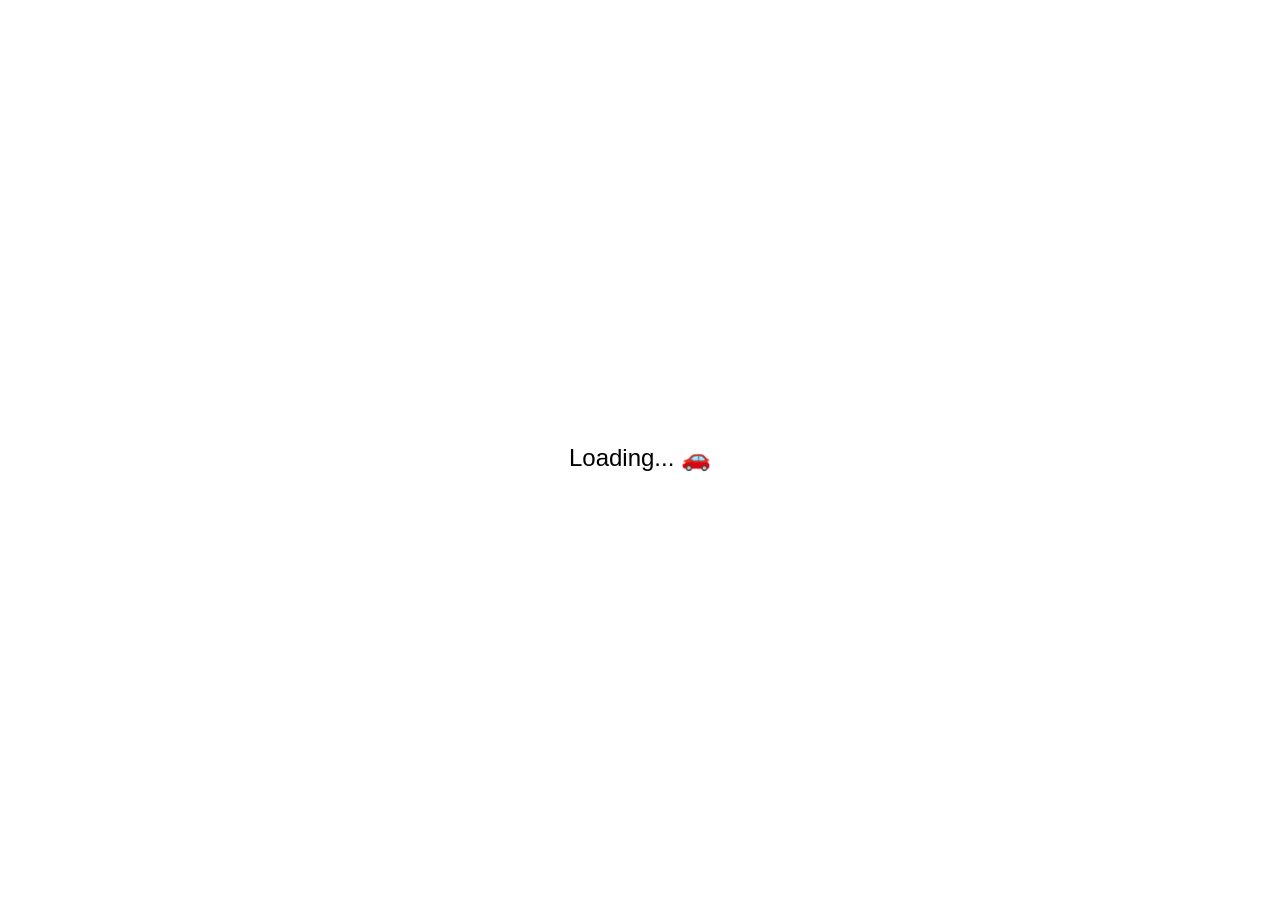
==== index.html @ 92622041 "Create index.html" ====
<!DOCTYPE html>
<html lang="en">
<head>
  <meta charset="UTF-8" />
  <meta name="viewport" content="width=device-width, initial-scale=1.0" />
  <title>Don't Crash! 🚗</title>
  <link rel="stylesheet" href="css/style.css" />
  <link rel="icon" type="image/svg+xml" href="data:image/svg+xml,<svg xmlns='http://www.w3.org/2000/svg' viewBox='0 0 100 100'><text y='.9em' font-size='90'>🚗</text></svg>" />
</head>
<body>
  <div id="app">
    <div style="display:flex;align-items:center;justify-content:center;height:100vh;font-family:sans-serif;font-size:1.5rem;">
      Loading... 🚗
    </div>
  </div>

  <!-- Load order matters: data → game → screens → main -->
  <script src="js/data.js"></script>
  <script src="js/game.js"></script>
  <script src="js/screens.js"></script>
  <script src="js/main.js"></script>
</body>
</html>
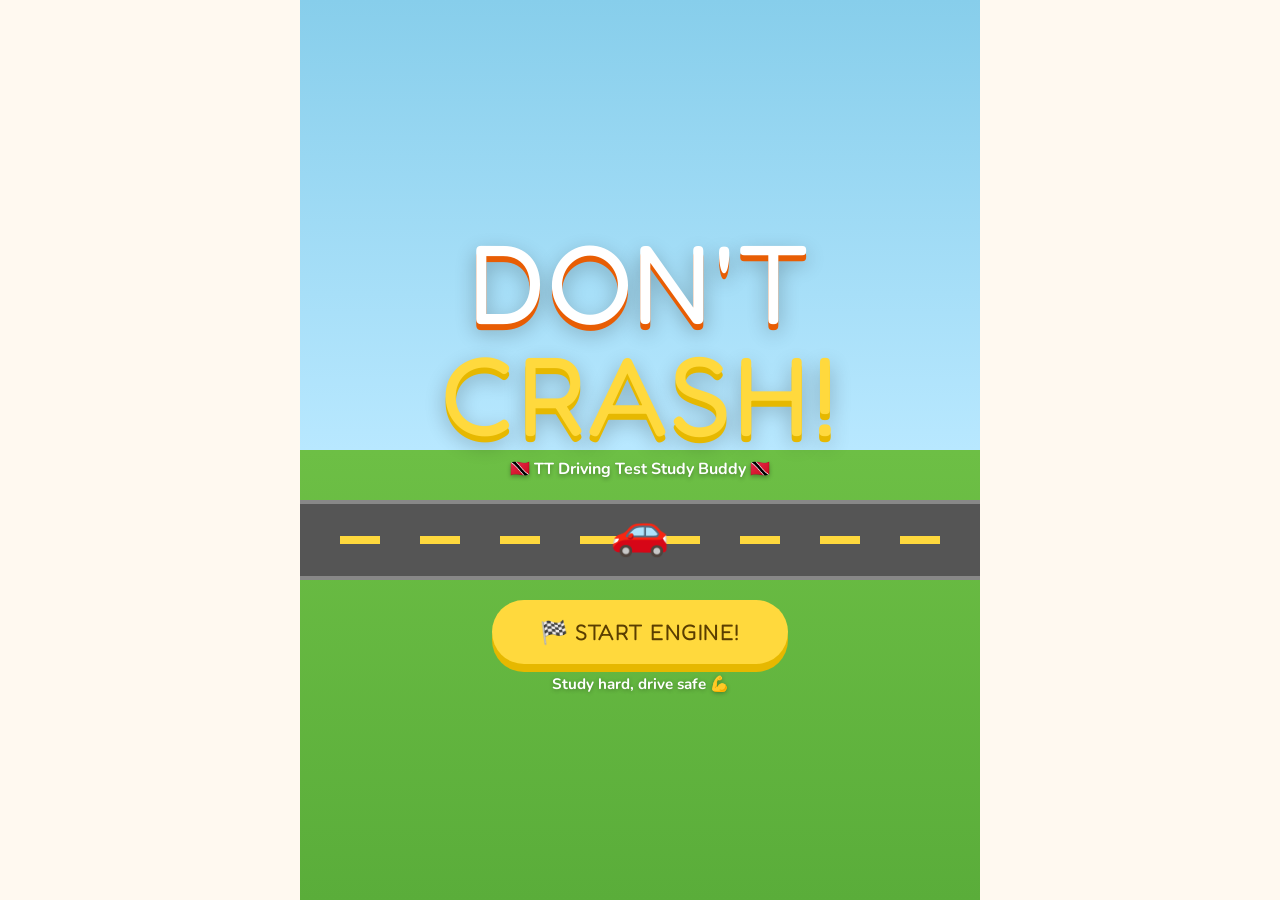
==== commit 06917568: "Update index.html" ====
--- a/index.html
+++ b/index.html
@@ -14,8 +14,9 @@
     </div>
   </div>
 
-  <!-- Load order matters: data → game → screens → main -->
+  <!-- Load order matters: data → sign_images → game → screens → main -->
   <script src="js/data.js"></script>
+  <script src="js/sign_images.js"></script>
   <script src="js/game.js"></script>
   <script src="js/screens.js"></script>
   <script src="js/main.js"></script>
--- a/css/style.css
+++ b/css/style.css
@@ -0,0 +1,806 @@
+/* ============================================================
+   DON'T CRASH — STYLES
+   Nintendo / Animal Crossing vibes 🎮
+   ============================================================ */
+
+@import url('https://fonts.googleapis.com/css2?family=Nunito:wght@400;600;700;800;900&family=Fredoka+One&display=swap');
+
+:root {
+  --green:    #5cb85c;
+  --green-d:  #3d8b3d;
+  --yellow:   #FFD93D;
+  --yellow-d: #e6b800;
+  --sky:      #87CEEB;
+  --grass:    #6dbf45;
+  --road-c:   #555;
+  --white:    #fff;
+  --off-white:#FFF9F0;
+  --shadow:   rgba(0,0,0,0.15);
+  --radius:   20px;
+  --radius-sm:12px;
+}
+
+*, *::before, *::after { box-sizing: border-box; margin: 0; padding: 0; }
+
+html, body {
+  height: 100%;
+  font-family: 'Nunito', sans-serif;
+  background: var(--off-white);
+  overflow-x: hidden;
+}
+
+#app {
+  min-height: 100vh;
+  display: flex;
+  flex-direction: column;
+  align-items: center;
+}
+
+.screen {
+  width: 100%;
+  max-width: 680px;
+  min-height: 100vh;
+  display: flex;
+  flex-direction: column;
+  align-items: center;
+  padding-bottom: 40px;
+}
+
+/* ============================================================
+   BUTTONS
+   ============================================================ */
+.btn {
+  font-family: 'Fredoka One', cursive;
+  font-size: 1.15rem;
+  padding: 14px 32px;
+  border: none;
+  border-radius: 50px;
+  cursor: pointer;
+  transition: transform 0.1s, box-shadow 0.1s;
+  box-shadow: 0 6px 0 var(--shadow);
+  letter-spacing: 0.5px;
+}
+.btn:active { transform: translateY(3px); box-shadow: 0 3px 0 var(--shadow); }
+
+.btn-start {
+  background: var(--yellow);
+  color: #5a3e00;
+  font-size: 1.4rem;
+  padding: 18px 48px;
+  box-shadow: 0 8px 0 var(--yellow-d);
+  margin-top: 20px;
+  animation: bounce-idle 2s infinite;
+}
+.btn-start:hover { background: #ffe84d; }
+
+@keyframes bounce-idle {
+  0%,100% { transform: translateY(0); }
+  50%      { transform: translateY(-6px); }
+}
+
+.btn-next {
+  background: #5cb85c;
+  color: #fff;
+  box-shadow: 0 6px 0 #3d8b3d;
+  margin-top: 16px;
+  width: 90%;
+  max-width: 400px;
+}
+.btn-next:hover { background: #4da34d; }
+
+.btn-frenzy {
+  background: #a855f7;
+  color: #fff;
+  box-shadow: 0 6px 0 #7c3aed;
+  font-size: 1.2rem;
+}
+.btn-frenzy:hover { background: #9333ea; }
+
+.btn-map {
+  background: #60a5fa;
+  color: #fff;
+  box-shadow: 0 6px 0 #2563eb;
+}
+
+.btn-retry {
+  background: #f97316;
+  color: #fff;
+  box-shadow: 0 6px 0 #c2410c;
+}
+
+.btn-next-level {
+  background: var(--yellow);
+  color: #5a3e00;
+  box-shadow: 0 6px 0 var(--yellow-d);
+}
+
+.btn-back {
+  background: none;
+  border: none;
+  font-size: 1.4rem;
+  cursor: pointer;
+  padding: 4px 10px;
+  border-radius: 50%;
+  transition: background 0.2s;
+}
+.btn-back:hover { background: rgba(0,0,0,0.1); }
+
+/* ============================================================
+   SPLASH SCREEN
+   ============================================================ */
+.splash-screen {
+  background: linear-gradient(180deg, #87CEEB 0%, #b8e8ff 50%, #6dbf45 50%, #5aad3a 100%);
+  position: relative;
+  overflow: hidden;
+  justify-content: center;
+  gap: 0;
+}
+
+.splash-sky {
+  position: absolute;
+  top: 0; left: 0; right: 0;
+  height: 50%;
+  pointer-events: none;
+}
+
+.cloud {
+  position: absolute;
+  font-size: 3rem;
+  animation: drift linear infinite;
+  opacity: 0.9;
+}
+.cloud1 { top: 8%;  left: -60px; animation-duration: 18s; font-size: 2.5rem; }
+.cloud2 { top: 18%; left: -80px; animation-duration: 24s; animation-delay: -8s; font-size: 3.5rem; }
+.cloud3 { top: 5%;  left: -50px; animation-duration: 20s; animation-delay: -14s; font-size: 2rem; }
+
+@keyframes drift {
+  from { transform: translateX(-100px); }
+  to   { transform: translateX(calc(100vw + 100px)); }
+}
+
+.splash-title-wrap {
+  text-align: center;
+  margin-top: 60px;
+  z-index: 10;
+  position: relative;
+}
+
+.splash-title {
+  font-family: 'Fredoka One', cursive;
+  font-size: clamp(4rem, 16vw, 7rem);
+  color: #fff;
+  text-shadow: 0 6px 0 #e85d04, 0 8px 20px rgba(0,0,0,0.3);
+  line-height: 1;
+  letter-spacing: 2px;
+}
+.splash-title-2 {
+  color: var(--yellow);
+  text-shadow: 0 6px 0 var(--yellow-d), 0 8px 20px rgba(0,0,0,0.3);
+}
+
+.splash-sub {
+  font-size: 1rem;
+  color: #fff;
+  font-weight: 700;
+  margin-top: 8px;
+  text-shadow: 0 2px 4px rgba(0,0,0,0.3);
+}
+
+.road-scene {
+  width: 100%;
+  position: relative;
+  z-index: 5;
+  margin-top: 20px;
+}
+
+.road {
+  width: 100%;
+  height: 80px;
+  background: #555;
+  position: relative;
+  overflow: hidden;
+  border-top: 4px solid #888;
+  border-bottom: 4px solid #888;
+}
+
+.road-stripe {
+  position: absolute;
+  top: 50%;
+  left: -100%;
+  transform: translateY(-50%);
+  width: 200%;
+  height: 8px;
+  background: repeating-linear-gradient(90deg, #FFD93D 0px, #FFD93D 40px, transparent 40px, transparent 80px);
+  animation: road-move 1.2s linear infinite;
+}
+
+@keyframes road-move {
+  from { transform: translateX(0) translateY(-50%); }
+  to   { transform: translateX(80px) translateY(-50%); }
+}
+
+.car-wrap {
+  position: absolute;
+  bottom: 12px;
+  left: 50%;
+  transform: translateX(-50%);
+}
+
+.car {
+  font-size: 3rem;
+  animation: car-wobble 0.3s ease-in-out infinite alternate;
+  display: block;
+}
+
+@keyframes car-wobble {
+  from { transform: rotate(-1deg) translateY(0); }
+  to   { transform: rotate(1deg) translateY(-2px); }
+}
+
+.splash-footer {
+  color: #fff;
+  font-weight: 700;
+  font-size: 0.95rem;
+  text-shadow: 0 1px 4px rgba(0,0,0,0.3);
+  margin-top: 10px;
+  z-index: 10;
+}
+
+/* ============================================================
+   MAP SCREEN
+   ============================================================ */
+.map-screen {
+  background: var(--off-white);
+  padding: 0 16px 60px;
+}
+
+.map-header {
+  width: 100%;
+  display: flex;
+  align-items: center;
+  gap: 12px;
+  padding: 20px 0 10px;
+}
+
+.map-title {
+  font-family: 'Fredoka One', cursive;
+  font-size: 1.8rem;
+  color: #333;
+  flex: 1;
+  text-align: center;
+}
+
+.map-path {
+  width: 100%;
+  display: flex;
+  flex-direction: column;
+  align-items: center;
+  gap: 4px;
+}
+
+.category-node {
+  width: 100%;
+  max-width: 500px;
+  background: #fff;
+  border-radius: var(--radius);
+  padding: 18px;
+  box-shadow: 0 4px 0 var(--shadow), 0 8px 20px rgba(0,0,0,0.07);
+  border-top: 6px solid var(--cat-color, #ccc);
+  transition: transform 0.2s;
+}
+.category-node:not(.locked):hover { transform: translateY(-2px); }
+.category-node.locked { opacity: 0.55; }
+
+.cat-header {
+  display: flex;
+  align-items: center;
+  gap: 10px;
+  margin-bottom: 12px;
+}
+
+.cat-emoji { font-size: 1.6rem; }
+.cat-name  {
+  font-family: 'Fredoka One', cursive;
+  font-size: 1.3rem;
+  color: #333;
+  flex: 1;
+}
+.cat-done  { font-size: 1.2rem; }
+.cat-lock  { font-size: 1.2rem; }
+
+.sublevel-row {
+  display: flex;
+  flex-wrap: wrap;
+  gap: 10px;
+}
+
+.sublevel-btn {
+  font-family: 'Fredoka One', cursive;
+  font-size: 0.85rem;
+  padding: 10px 14px;
+  border-radius: 50px;
+  border: 3px solid var(--cat-color, #ccc);
+  background: #fff;
+  color: #333;
+  cursor: pointer;
+  transition: all 0.15s;
+  display: flex;
+  align-items: center;
+  gap: 6px;
+  box-shadow: 0 3px 0 var(--cat-dark, #aaa);
+}
+.sublevel-btn:hover:not(.sub-locked) {
+  background: var(--cat-color, #ccc);
+  color: #fff;
+  transform: translateY(-2px);
+}
+.sublevel-btn.done {
+  background: var(--cat-color, #ccc);
+  color: #fff;
+}
+.sublevel-btn.sub-locked {
+  cursor: not-allowed;
+  opacity: 0.5;
+  border-style: dashed;
+  box-shadow: none;
+}
+.sublevel-label { font-size: 0.75rem; }
+
+.path-connector {
+  font-size: 2rem;
+  color: #ccc;
+  margin: -2px 0;
+}
+
+.frenzy-node { border-top-color: #a855f7; }
+
+.frenzy-desc {
+  font-size: 0.9rem;
+  color: #666;
+  margin-bottom: 12px;
+}
+
+.frenzy-best {
+  font-size: 0.9rem;
+  font-weight: 700;
+  color: #a855f7;
+  margin-bottom: 10px;
+}
+
+/* ============================================================
+   LEVEL SCREEN
+   ============================================================ */
+.level-screen {
+  background: var(--off-white);
+  padding: 0;
+}
+
+.level-header {
+  width: 100%;
+  display: flex;
+  align-items: center;
+  gap: 10px;
+  padding: 16px 16px 8px;
+  background: var(--cat-color, #FF6B6B);
+  color: #fff;
+}
+
+.level-title {
+  font-family: 'Fredoka One', cursive;
+  font-size: 1.3rem;
+  flex: 1;
+  text-align: center;
+}
+
+.level-score {
+  font-family: 'Fredoka One', cursive;
+  font-size: 1.1rem;
+  min-width: 50px;
+  text-align: right;
+}
+
+.progress-bar-wrap {
+  width: 100%;
+  height: 10px;
+  background: rgba(0,0,0,0.15);
+}
+.progress-bar {
+  height: 100%;
+  background: var(--yellow);
+  transition: width 0.3s ease;
+  border-radius: 0 4px 4px 0;
+}
+
+.repeat-banner {
+  width: 100%;
+  background: #f97316;
+  color: #fff;
+  text-align: center;
+  padding: 8px;
+  font-weight: 800;
+  font-size: 0.9rem;
+}
+
+.question-card {
+  width: calc(100% - 32px);
+  max-width: 600px;
+  background: #fff;
+  border-radius: var(--radius);
+  padding: 24px 20px 20px;
+  margin: 20px 16px 16px;
+  box-shadow: 0 4px 0 rgba(0,0,0,0.1), 0 8px 20px rgba(0,0,0,0.07);
+  border-left: 6px solid var(--cat-color, #FF6B6B);
+}
+
+.q-num {
+  font-size: 0.8rem;
+  font-weight: 800;
+  color: var(--cat-color, #FF6B6B);
+  text-transform: uppercase;
+  letter-spacing: 1px;
+  margin-bottom: 8px;
+}
+
+.q-text {
+  font-size: 1.05rem;
+  font-weight: 700;
+  color: #222;
+  line-height: 1.5;
+}
+
+.options-grid {
+  width: calc(100% - 32px);
+  max-width: 600px;
+  display: flex;
+  flex-direction: column;
+  gap: 10px;
+  padding: 0 16px;
+}
+
+.option-btn {
+  font-family: 'Nunito', sans-serif;
+  font-size: 0.95rem;
+  font-weight: 700;
+  padding: 14px 18px;
+  border-radius: var(--radius-sm);
+  border: 3px solid #e0e0e0;
+  background: #fff;
+  color: #333;
+  cursor: pointer;
+  text-align: left;
+  transition: all 0.15s;
+  box-shadow: 0 3px 0 #e0e0e0;
+  line-height: 1.4;
+}
+.option-btn:hover:not(:disabled) {
+  border-color: var(--cat-color, #FF6B6B);
+  background: #fff9f0;
+  transform: translateY(-1px);
+}
+.option-btn.correct {
+  border-color: #22c55e;
+  background: #dcfce7;
+  color: #166534;
+  box-shadow: 0 3px 0 #16a34a;
+}
+.option-btn.wrong {
+  border-color: #ef4444;
+  background: #fee2e2;
+  color: #991b1b;
+  box-shadow: 0 3px 0 #dc2626;
+}
+.option-btn.dimmed {
+  opacity: 0.4;
+  cursor: default;
+}
+
+.feedback {
+  width: calc(100% - 32px);
+  max-width: 600px;
+  border-radius: var(--radius-sm);
+  padding: 14px 18px;
+  margin: 12px 16px 0;
+  font-weight: 700;
+  font-size: 0.95rem;
+  line-height: 1.4;
+}
+.feedback-correct {
+  background: #dcfce7;
+  border: 2px solid #22c55e;
+  color: #166534;
+}
+.feedback-wrong {
+  background: #fee2e2;
+  border: 2px solid #ef4444;
+  color: #991b1b;
+}
+
+/* ============================================================
+   RESULTS SCREEN
+   ============================================================ */
+.results-screen {
+  background: var(--off-white);
+  justify-content: center;
+  padding: 20px;
+}
+
+.results-confetti {
+  font-size: 1.5rem;
+  text-align: center;
+  letter-spacing: 4px;
+  animation: confetti-fall 3s ease-in-out infinite;
+}
+
+@keyframes confetti-fall {
+  0%,100% { opacity: 1; transform: translateY(0); }
+  50%      { opacity: 0.7; transform: translateY(8px); }
+}
+
+.results-card {
+  background: #fff;
+  border-radius: var(--radius);
+  padding: 32px 24px;
+  box-shadow: 0 6px 0 var(--shadow), 0 12px 30px rgba(0,0,0,0.1);
+  text-align: center;
+  border-top: 8px solid var(--cat-color, #FF6B6B);
+  width: 100%;
+  max-width: 480px;
+  margin: 16px 0 24px;
+}
+
+.results-title {
+  font-family: 'Fredoka One', cursive;
+  font-size: 1.8rem;
+  color: #333;
+  margin-bottom: 12px;
+}
+
+.results-stars {
+  font-size: 2.5rem;
+  margin-bottom: 8px;
+}
+
+.results-score {
+  font-family: 'Fredoka One', cursive;
+  font-size: 3rem;
+  color: var(--cat-color, #FF6B6B);
+}
+
+.results-pct {
+  font-size: 1rem;
+  font-weight: 700;
+  color: #888;
+  margin-bottom: 12px;
+}
+
+.results-msg {
+  font-size: 1rem;
+  font-weight: 700;
+  color: #444;
+}
+
+.results-actions {
+  display: flex;
+  gap: 12px;
+  flex-wrap: wrap;
+  justify-content: center;
+}
+
+/* ============================================================
+   FRENZY SCREEN
+   ============================================================ */
+.frenzy-screen {
+  background: #0f0f1a;
+  color: #fff;
+  padding: 0;
+}
+
+.frenzy-header {
+  width: 100%;
+  display: flex;
+  align-items: center;
+  justify-content: space-between;
+  padding: 14px 16px 8px;
+  background: #1a1a2e;
+}
+
+.frenzy-timer {
+  font-family: 'Fredoka One', cursive;
+  font-size: 1.2rem;
+  color: #a855f7;
+  background: #2a2a40;
+  padding: 6px 14px;
+  border-radius: 50px;
+}
+.timer-yellow { color: #FFD93D !important; }
+.timer-red    { color: #ef4444 !important; animation: pulse 0.5s infinite alternate; }
+
+@keyframes pulse {
+  from { opacity: 1; }
+  to   { opacity: 0.5; }
+}
+
+.frenzy-title {
+  font-family: 'Fredoka One', cursive;
+  font-size: 1.5rem;
+  color: #a855f7;
+  text-shadow: 0 0 12px #a855f7;
+}
+
+.frenzy-qcount {
+  font-family: 'Fredoka One', cursive;
+  font-size: 1rem;
+  color: #888;
+}
+
+.frenzy-scores {
+  display: flex;
+  gap: 10px;
+  padding: 10px 16px;
+  background: #1a1a2e;
+  width: 100%;
+  justify-content: center;
+}
+
+.fscore {
+  font-family: 'Fredoka One', cursive;
+  font-size: 0.9rem;
+  background: #2a2a40;
+  padding: 5px 12px;
+  border-radius: 50px;
+  color: #ccc;
+}
+.fscore-pass { color: #22c55e; }
+
+.frenzy-bar { background: #a855f7 !important; }
+
+.frenzy-cat-badge {
+  font-family: 'Fredoka One', cursive;
+  font-size: 0.9rem;
+  background: #2a2a40;
+  padding: 6px 16px;
+  border-radius: 50px;
+  color: #a855f7;
+  margin: 14px 0 0;
+}
+
+.frenzy-qcard {
+  background: #1a1a2e;
+  border-left-color: #a855f7;
+  box-shadow: 0 0 20px rgba(168,85,247,0.2);
+}
+
+.frenzy-q {
+  color: #f0f0f0;
+  font-size: 1rem;
+}
+
+.frenzy-tf-btns {
+  display: flex;
+  gap: 16px;
+  margin: 16px 16px 0;
+  width: calc(100% - 32px);
+  max-width: 600px;
+}
+
+.tf-btn {
+  flex: 1;
+  font-family: 'Fredoka One', cursive;
+  font-size: 1.4rem;
+  padding: 20px 10px;
+  border-radius: var(--radius);
+  border: 3px solid transparent;
+  cursor: pointer;
+  transition: all 0.15s;
+  box-shadow: 0 5px 0 rgba(0,0,0,0.4);
+}
+.true-btn  { background: #14532d; color: #4ade80; border-color: #22c55e; }
+.false-btn { background: #450a0a; color: #f87171; border-color: #ef4444; }
+.tf-btn:hover { transform: translateY(-2px); filter: brightness(1.2); }
+.tf-btn.correct { background: #22c55e; color: #fff; border-color: #16a34a; }
+.tf-btn.wrong   { background: #ef4444; color: #fff; border-color: #dc2626; }
+
+/* ============================================================
+   FRENZY RESULTS
+   ============================================================ */
+.frenzy-results-screen {
+  background: var(--off-white);
+  padding: 24px 16px 60px;
+  gap: 0;
+}
+
+.fr-hero {
+  width: 100%;
+  max-width: 500px;
+  text-align: center;
+  padding: 32px 24px;
+  border-radius: var(--radius);
+  margin-bottom: 20px;
+  box-shadow: 0 6px 0 rgba(0,0,0,0.1);
+}
+.fr-pass { background: linear-gradient(135deg, #bbf7d0, #86efac); }
+.fr-fail { background: linear-gradient(135deg, #fee2e2, #fca5a5); }
+
+.fr-hero-icon  { font-size: 4rem; }
+.fr-hero-title {
+  font-family: 'Fredoka One', cursive;
+  font-size: 2.5rem;
+  color: #166534;
+}
+.fr-fail .fr-hero-title { color: #991b1b; }
+.fr-hero-sub { font-size: 1rem; font-weight: 700; color: #444; margin-top: 6px; }
+
+.fr-sections {
+  display: flex;
+  flex-direction: column;
+  gap: 12px;
+  width: 100%;
+  max-width: 500px;
+  margin-bottom: 20px;
+}
+
+.fr-section {
+  display: flex;
+  align-items: center;
+  gap: 12px;
+  background: #fff;
+  border-radius: var(--radius-sm);
+  padding: 14px 18px;
+  box-shadow: 0 3px 0 rgba(0,0,0,0.08);
+  border-left: 5px solid #e0e0e0;
+}
+.fr-s-pass { border-left-color: #22c55e; }
+.fr-s-fail { border-left-color: #ef4444; }
+
+.fr-s-label { font-weight: 800; flex: 1; font-size: 0.95rem; }
+.fr-s-score {
+  font-family: 'Fredoka One', cursive;
+  font-size: 1.4rem;
+  color: #333;
+}
+.fr-s-req { font-size: 0.75rem; color: #888; min-width: 80px; text-align: center; }
+.fr-s-badge { font-weight: 800; font-size: 0.85rem; min-width: 80px; text-align: right; }
+.fr-s-pass .fr-s-badge { color: #16a34a; }
+.fr-s-fail .fr-s-badge { color: #dc2626; }
+
+.fr-total {
+  font-family: 'Fredoka One', cursive;
+  font-size: 1.5rem;
+  color: #555;
+  margin-bottom: 24px;
+}
+
+.fr-actions { display: flex; gap: 12px; flex-wrap: wrap; justify-content: center; }
+
+/* ============================================================
+   TOAST
+   ============================================================ */
+.toast {
+  position: fixed;
+  bottom: 30px;
+  left: 50%;
+  transform: translateX(-50%);
+  background: #333;
+  color: #fff;
+  padding: 12px 24px;
+  border-radius: 50px;
+  font-weight: 700;
+  font-size: 0.9rem;
+  z-index: 1000;
+  animation: toast-in 0.3s ease;
+  white-space: nowrap;
+}
+@keyframes toast-in {
+  from { opacity: 0; transform: translateX(-50%) translateY(10px); }
+  to   { opacity: 1; transform: translateX(-50%) translateY(0); }
+}
+
+/* ============================================================
+   RESPONSIVE
+   ============================================================ */
+@media (max-width: 420px) {
+  .splash-title  { font-size: 3.5rem; }
+  .sublevel-btn  { padding: 8px 10px; font-size: 0.8rem; }
+  .tf-btn        { font-size: 1.1rem; padding: 16px 8px; }
+  .results-score { font-size: 2.2rem; }
+}
